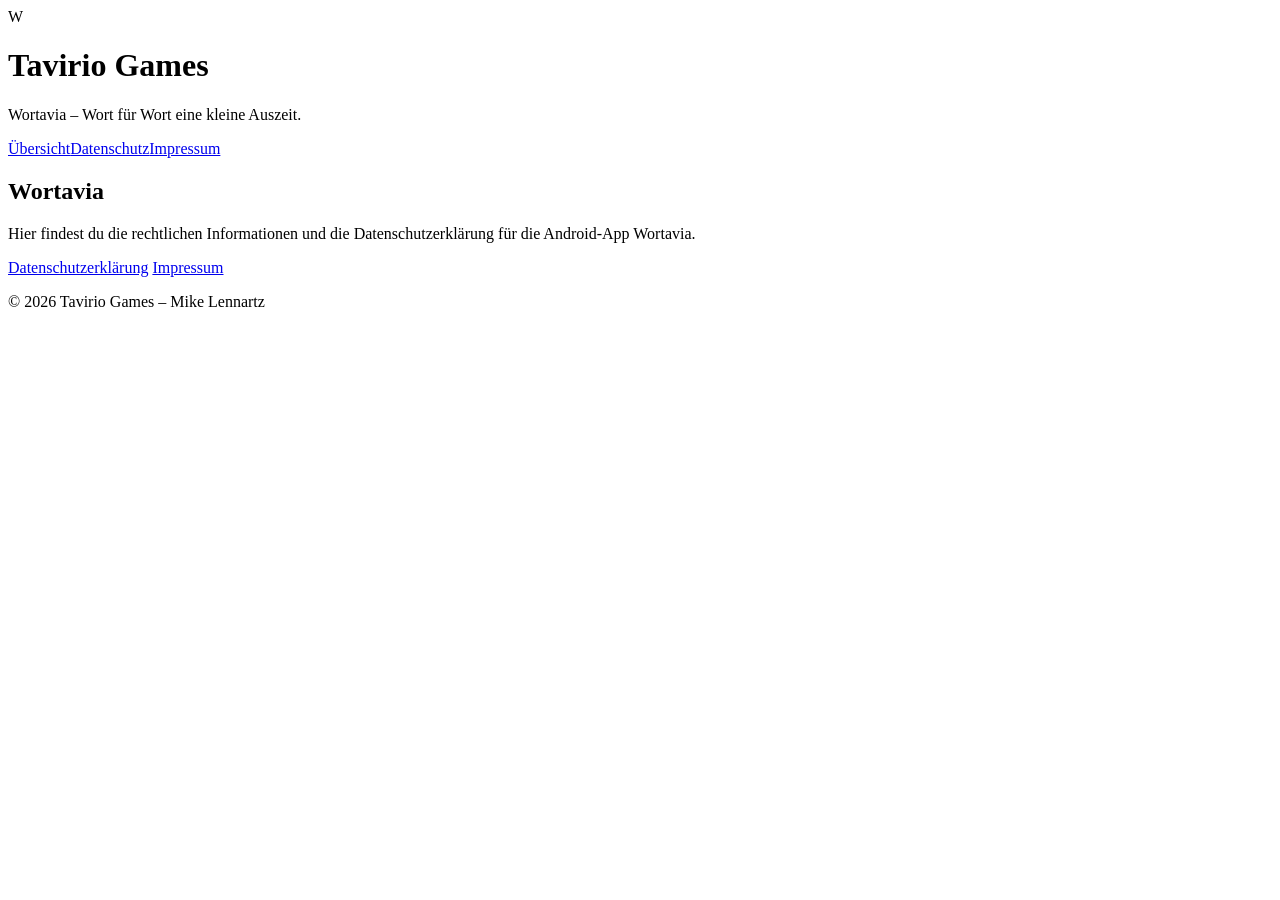
==== index.html @ 804fe5ef "Add Tavirio legal site landing page" ====
<!doctype html>
<html lang="de">
<head>
  <meta charset="utf-8">
  <meta name="viewport" content="width=device-width,initial-scale=1">
  <title>Tavirio Games – Wortavia</title>
  <meta name="description" content="Rechtliche Informationen und Datenschutz für Wortavia von Tavirio Games.">
  <link rel="stylesheet" href="styles.css">
</head>
<body>
  <header>
    <div class="wrap brand">
      <div class="logo" aria-hidden="true">W</div>
      <div><h1>Tavirio Games</h1><p>Wortavia – Wort für Wort eine kleine Auszeit.</p></div>
    </div>
  </header>
  <nav><div class="wrap"><a href="index.html">Übersicht</a><a href="datenschutz.html">Datenschutz</a><a href="impressum.html">Impressum</a></div></nav>
  <main class="wrap">
    <section class="card">
      <h2>Wortavia</h2>
      <p>Hier findest du die rechtlichen Informationen und die Datenschutzerklärung für die Android-App Wortavia.</p>
      <p><a class="button" href="datenschutz.html">Datenschutzerklärung</a> <a class="button secondary" href="impressum.html">Impressum</a></p>
    </section>
  </main>
  <footer><div class="wrap">© 2026 Tavirio Games – Mike Lennartz</div></footer>
</body>
</html>
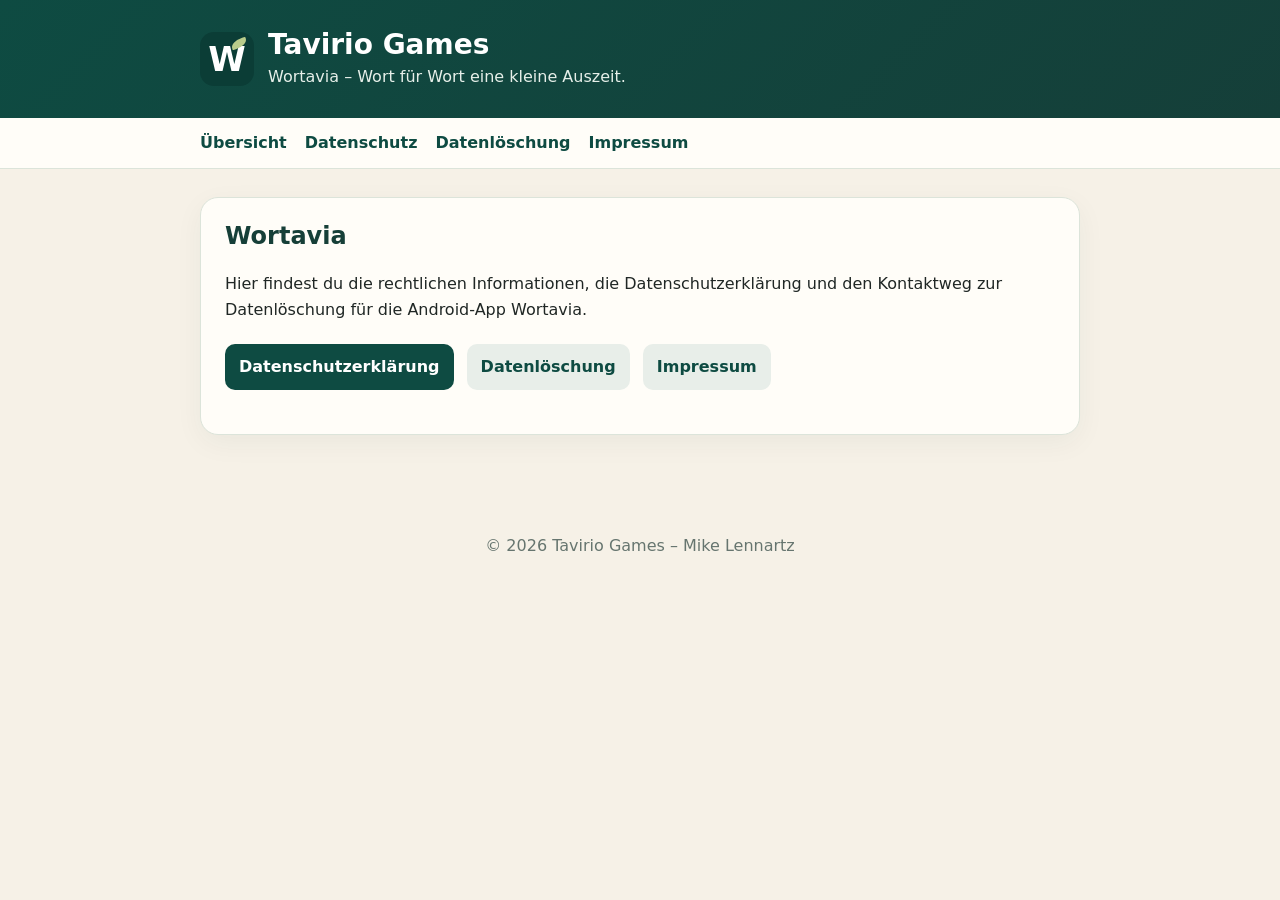
==== commit ba14a6fd: "Link Wortavia data deletion page" ====
--- a/index.html
+++ b/index.html
@@ -14,12 +14,12 @@
       <div><h1>Tavirio Games</h1><p>Wortavia – Wort für Wort eine kleine Auszeit.</p></div>
     </div>
   </header>
-  <nav><div class="wrap"><a href="index.html">Übersicht</a><a href="datenschutz.html">Datenschutz</a><a href="impressum.html">Impressum</a></div></nav>
+  <nav><div class="wrap"><a href="index.html">Übersicht</a><a href="datenschutz.html">Datenschutz</a><a href="datenloeschung.html">Datenlöschung</a><a href="impressum.html">Impressum</a></div></nav>
   <main class="wrap">
     <section class="card">
       <h2>Wortavia</h2>
-      <p>Hier findest du die rechtlichen Informationen und die Datenschutzerklärung für die Android-App Wortavia.</p>
-      <p><a class="button" href="datenschutz.html">Datenschutzerklärung</a> <a class="button secondary" href="impressum.html">Impressum</a></p>
+      <p>Hier findest du die rechtlichen Informationen, die Datenschutzerklärung und den Kontaktweg zur Datenlöschung für die Android-App Wortavia.</p>
+      <p><a class="button" href="datenschutz.html">Datenschutzerklärung</a> <a class="button secondary" href="datenloeschung.html">Datenlöschung</a> <a class="button secondary" href="impressum.html">Impressum</a></p>
     </section>
   </main>
   <footer><div class="wrap">© 2026 Tavirio Games – Mike Lennartz</div></footer>
--- a/styles.css
+++ b/styles.css
@@ -0,0 +1 @@
+:root{--bg:#f6f1e7;--card:#fffdf8;--text:#163f38;--muted:#66756f;--line:#dce4da;--accent:#0e4b42;--accent2:#d6c28a}*{box-sizing:border-box}html{scroll-behavior:smooth}body{margin:0;font-family:system-ui,-apple-system,BlinkMacSystemFont,"Segoe UI",Roboto,Arial,sans-serif;background:var(--bg);color:#202725;line-height:1.65}header{background:linear-gradient(135deg,#0e4b42,#153f39);color:#fff;padding:28px 20px}.wrap{max-width:920px;margin:0 auto;padding-left:20px;padding-right:20px}.brand{display:flex;gap:14px;align-items:center}.logo{width:54px;height:54px;border-radius:14px;background:#0b3d36;display:flex;align-items:center;justify-content:center;font-size:34px;font-weight:700;color:#fff;position:relative}.logo:after{content:"";position:absolute;width:16px;height:9px;border-radius:80% 10% 80% 10%;background:#b9cc8b;right:7px;top:7px;transform:rotate(-18deg)}header h1{margin:0;font-size:28px;color:#fff}header p{margin:2px 0 0;color:#e6efe9}nav{background:#fffdf8;border-bottom:1px solid var(--line);position:sticky;top:0;z-index:2}nav .wrap{display:flex;gap:18px;padding-top:12px;padding-bottom:12px;flex-wrap:wrap}nav a{color:var(--accent);text-decoration:none;font-weight:650}main{padding-top:28px;padding-bottom:54px}.card{background:var(--card);border:1px solid var(--line);border-radius:18px;padding:24px;margin-bottom:20px;box-shadow:0 8px 28px rgba(22,63,56,.05)}h1,h2,h3{color:var(--text);line-height:1.2}h2{font-size:24px;margin-top:0}h3{font-size:18px;margin-top:28px}a{color:#0b6657}.button{display:inline-block;background:var(--accent);color:#fff;text-decoration:none;padding:10px 14px;border-radius:10px;font-weight:700;margin:4px 8px 4px 0}.button.secondary{background:#e8eee9;color:var(--accent)}.notice{border-left:4px solid var(--accent2);padding:12px 14px;background:#fbf7e9;border-radius:8px}.small{color:var(--muted);font-size:.95rem}footer{padding:24px 0 40px;color:var(--muted);text-align:center}ul{padding-left:22px}@media(max-width:560px){header{padding:22px 14px}.wrap{padding-left:14px;padding-right:14px}.card{padding:19px}.brand{align-items:flex-start}.logo{width:48px;height:48px;font-size:30px}nav .wrap{gap:14px}}
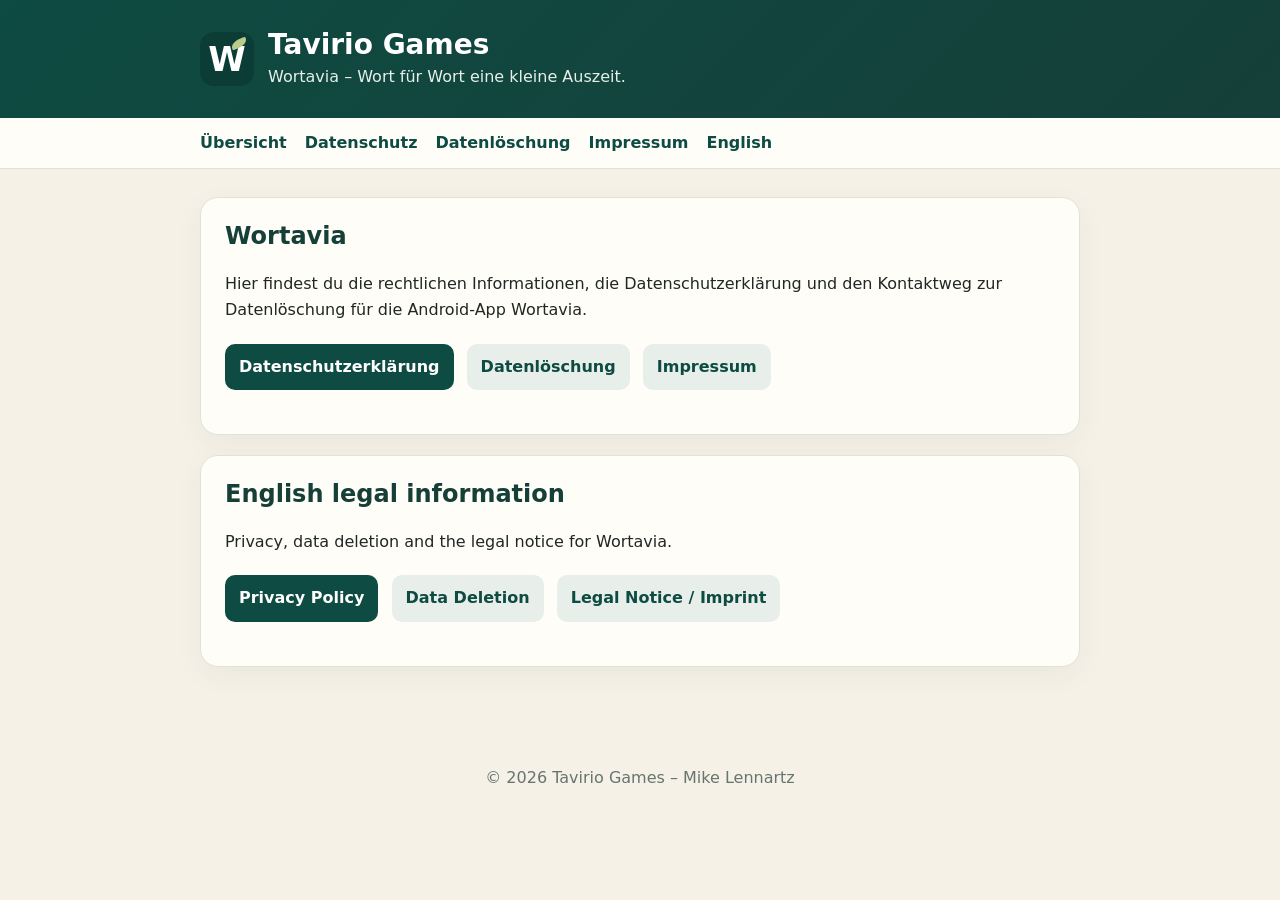
==== commit 03f28e55: "Publish English Wortavia legal pages" ====
--- a/index.html
+++ b/index.html
@@ -14,13 +14,18 @@
       <div><h1>Tavirio Games</h1><p>Wortavia – Wort für Wort eine kleine Auszeit.</p></div>
     </div>
   </header>
-  <nav><div class="wrap"><a href="index.html">Übersicht</a><a href="datenschutz.html">Datenschutz</a><a href="datenloeschung.html">Datenlöschung</a><a href="impressum.html">Impressum</a></div></nav>
+  <nav><div class="wrap"><a href="index.html">Übersicht</a><a href="datenschutz.html">Datenschutz</a><a href="datenloeschung.html">Datenlöschung</a><a href="impressum.html">Impressum</a><a href="privacy-en.html">English</a></div></nav>
   <main class="wrap">
     <section class="card">
       <h2>Wortavia</h2>
       <p>Hier findest du die rechtlichen Informationen, die Datenschutzerklärung und den Kontaktweg zur Datenlöschung für die Android-App Wortavia.</p>
       <p><a class="button" href="datenschutz.html">Datenschutzerklärung</a> <a class="button secondary" href="datenloeschung.html">Datenlöschung</a> <a class="button secondary" href="impressum.html">Impressum</a></p>
     </section>
+    <section class="card" lang="en">
+      <h2>English legal information</h2>
+      <p>Privacy, data deletion and the legal notice for Wortavia.</p>
+      <p><a class="button" href="privacy-en.html">Privacy Policy</a> <a class="button secondary" href="data-deletion-en.html">Data Deletion</a> <a class="button secondary" href="legal-notice-en.html">Legal Notice / Imprint</a></p>
+    </section>
   </main>
   <footer><div class="wrap">© 2026 Tavirio Games – Mike Lennartz</div></footer>
 </body>
